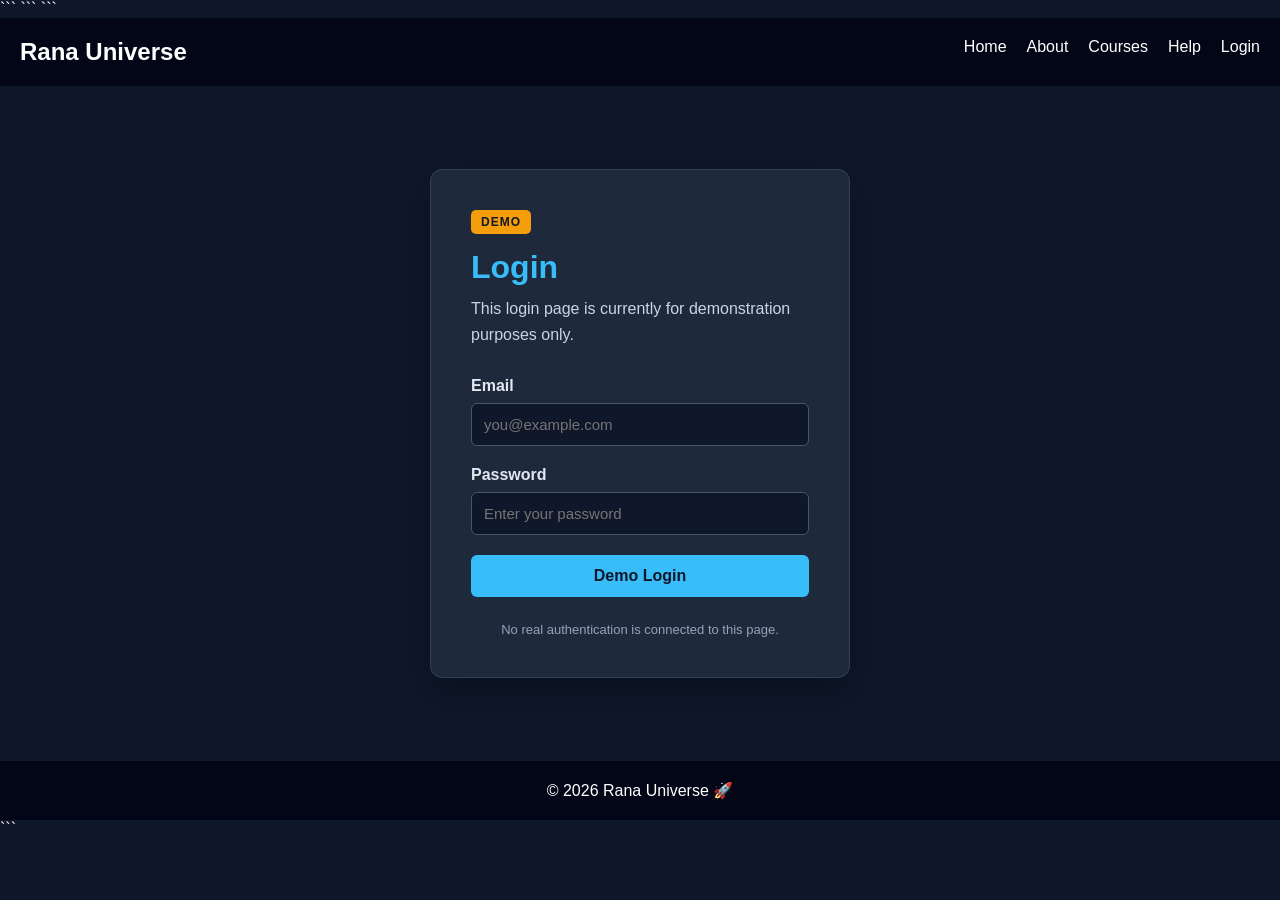
==== login/index.html @ 39cd0f45 "restructer my repo so that i can use different page easily" ====
<!DOCTYPE html>

<html lang="en">

<head>
    <meta charset="UTF-8">
    <meta name="viewport" content="width=device-width, initial-scale=1.0">

    ```
    <title>Login | Rana Universe</title>

    <!-- Global styles -->
    <link rel="stylesheet" href="/style.css">

    <!-- Login page styles -->
    <link rel="stylesheet" href="/login/style.css">
    ```

</head>

<body>

    ```
    <div id="navbar"></div>

    <main class="login-page">

        <div class="login-card">

            <span class="demo-badge">DEMO</span>

            <h1>Login</h1>

            <p class="login-message">
                This login page is currently for demonstration purposes only.
            </p>

            <form>

                <div class="form-group">
                    <label for="email">Email</label>
                    <input type="email" id="email" name="email" placeholder="you@example.com">
                </div>

                <div class="form-group">
                    <label for="password">Password</label>
                    <input type="password" id="password" name="password" placeholder="Enter your password">
                </div>

                <button type="button" class="login-button">
                    Demo Login
                </button>

            </form>

            <p class="demo-note">
                No real authentication is connected to this page.
            </p>

        </div>

    </main>

    <div id="footer"></div>

    <script src="/js/components.js"></script>
    <script src="/js/script.js"></script>
    ```

</body>

</html>
---- style.css ----
* {
  margin: 0;
  padding: 0;
  box-sizing: border-box;
  font-family: sans-serif;
}

body {
  background: #0f172a;
  color: white;
}

/* NAVBAR */
.navbar {
  display: flex;
  justify-content: space-between;
  padding: 20px;
  background: #020617;
  position: sticky;
  top: 0;
}

.navbar ul {
  display: flex;
  list-style: none;
  gap: 20px;
}

.navbar a {
  color: white;
  text-decoration: none;
}

/* HERO */
.hero {
  text-align: center;
  padding: 100px 20px;
}

.hero h1 {
  font-size: 3rem;
  color: #38bdf8;
}

.hero button {
  margin-top: 20px;
  padding: 10px 20px;
  background: #38bdf8;
  border: none;
  cursor: pointer;
}

/* SECTIONS */
section {
  padding: 60px 20px;
  text-align: center;
}

/* COURSES */
.course-container {
  display: flex;
  gap: 20px;
  justify-content: center;
  flex-wrap: wrap;
}

.card {
  background: #020617;
  padding: 20px;
  width: 250px;
  border-radius: 10px;
  transition: 0.3s;
}

.card:hover {
  transform: scale(1.05);
  background: #1e293b;
}

.card button {
  margin-top: 10px;
  padding: 8px 15px;
  background: #22c55e;
  border: none;
}

/* OFFLINE */
.highlight {
  color: #facc15;
  margin-top: 10px;
}

/* FOOTER */
footer {
  text-align: center;
  padding: 20px;
  background: #020617;
}


:root {
  /* i make this color just for same as India Flag color */
  --title_color_1: #FF9933;
  --title_color_2: #138808;
}


body {
  padding: 0;
  margin: 0;
}

.title {
  /* display: inline-block; */
  font-size: 3rem;
  font-weight: bold;
  letter-spacing: 3px;
  cursor: pointer;
  margin: 10px;
}

.title {
  transition: transform 0.3s ease,
    color .5s ease;
}

.title-container {
  display: flex;
  flex-flow: column nowrap;
  align-items: center;
}

.title-one {
  color: var(--title_color_1);
}

.title-two {
  color: var(--title_color_2);
}

.title:hover {
  transform: scale(1.1);
}

.title-one:hover {
  color: var(--title_color_2);
}

.title-two:hover {
  color: var(--title_color_1);
}


.footer {
  font-family: Arial, sans-serif;
  font-size: 14px;
  font-weight: 800;
  background-color: #111;
  color: #fff;
  text-align: center;
  padding: 15px 0;
  position: fixed;
  bottom: 0;
  width: 100%;
}

.footer p {
  margin: 0;
  letter-spacing: 1px;
}

body>p {
  font-size: 20px;
  font-weight: 700;
}
---- login/style.css ----
/* =========================
LOGIN PAGE
========================= */

.login-page {
    min-height: 75vh;
    display: flex;
    justify-content: center;
    align-items: center;
    padding: 60px 20px;
    background: #0f172a;
    color: #f8fafc;
}

.login-card {
    width: 100%;
    max-width: 420px;
    padding: 40px;
    background: #1e293b;
    border: 1px solid #334155;
    border-radius: 12px;
    box-shadow: 0 15px 40px rgba(0, 0, 0, 0.3);
}

.demo-badge {
    display: inline-block;
    padding: 5px 10px;
    margin-bottom: 15px;

    background: #f59e0b;
    color: #111827;

    font-size: 12px;
    font-weight: bold;
    letter-spacing: 1px;

    border-radius: 5px;
}

.login-card h1 {
    margin: 0 0 10px;
    color: #38bdf8;
}

.login-message {
    margin-bottom: 30px;
    color: #cbd5e1;
    line-height: 1.6;
}

.form-group {
    margin-bottom: 20px;
}

.form-group label {
    display: block;
    margin-bottom: 8px;
    color: #e2e8f0;
    font-weight: bold;
}

.form-group input {
    width: 100%;
    padding: 12px;

    background: #0f172a;
    color: #f8fafc;

    border: 1px solid #475569;
    border-radius: 6px;

    font-size: 15px;
}

.form-group input:focus {
    outline: none;
    border-color: #38bdf8;
}

.login-button {
    width: 100%;
    padding: 12px;

    background: #38bdf8;
    color: #0f172a;

    border: none;
    border-radius: 6px;

    font-size: 16px;
    font-weight: bold;

    cursor: pointer;
}

.login-button:hover {
    background: #7dd3fc;
}

.demo-note {
    margin-top: 25px;
    margin-bottom: 0;

    color: #94a3b8;
    font-size: 13px;
    text-align: center;
}
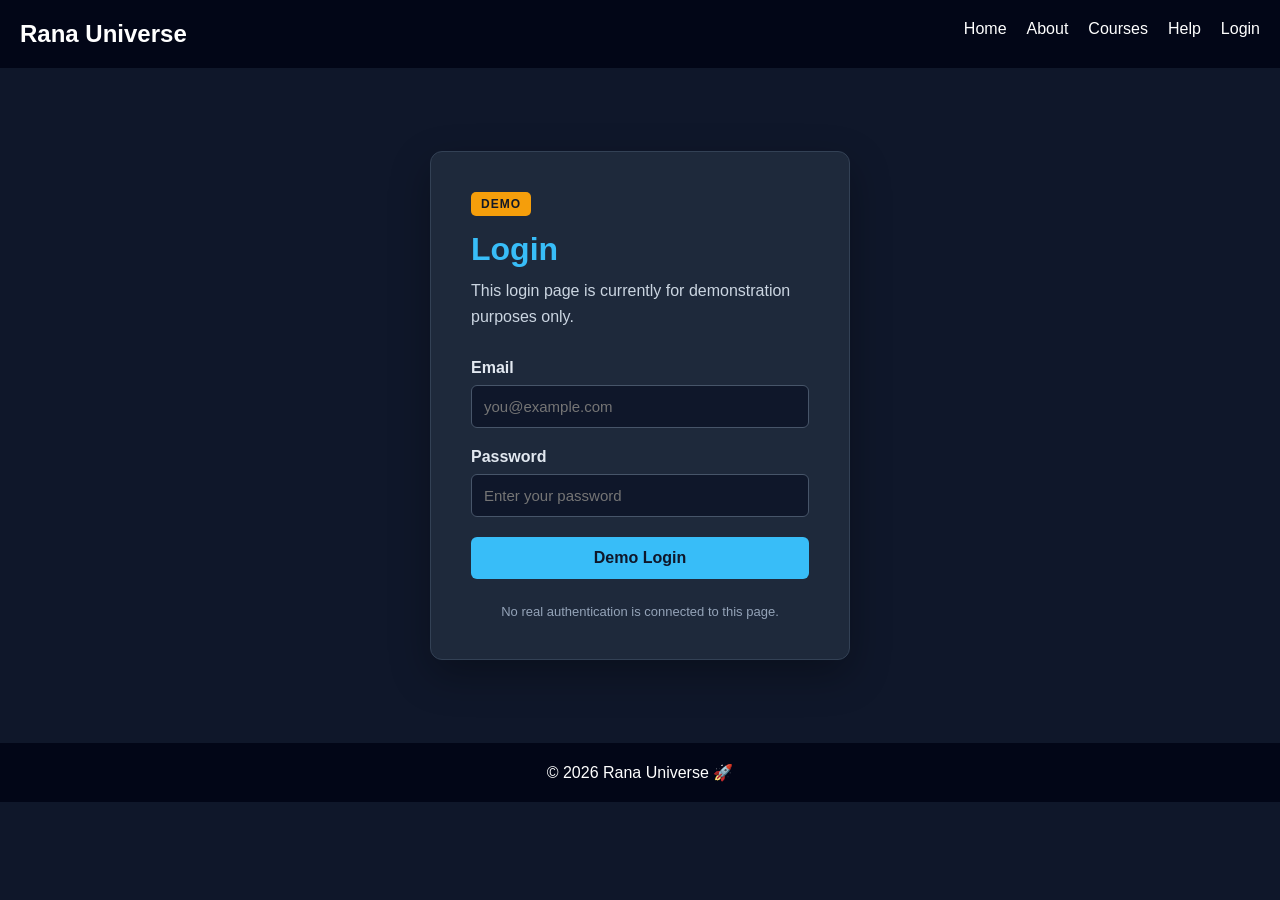
==== commit 106c2c70: "remove extra ```" ====
--- a/login/index.html
+++ b/login/index.html
@@ -6,7 +6,6 @@
     <meta charset="UTF-8">
     <meta name="viewport" content="width=device-width, initial-scale=1.0">
 
-    ```
     <title>Login | Rana Universe</title>
 
     <!-- Global styles -->
@@ -14,13 +13,11 @@
 
     <!-- Login page styles -->
     <link rel="stylesheet" href="/login/style.css">
-    ```
 
 </head>
 
 <body>
 
-    ```
     <div id="navbar"></div>
 
     <main class="login-page">
@@ -65,7 +62,6 @@
 
     <script src="/js/components.js"></script>
     <script src="/js/script.js"></script>
-    ```
 
 </body>
 
